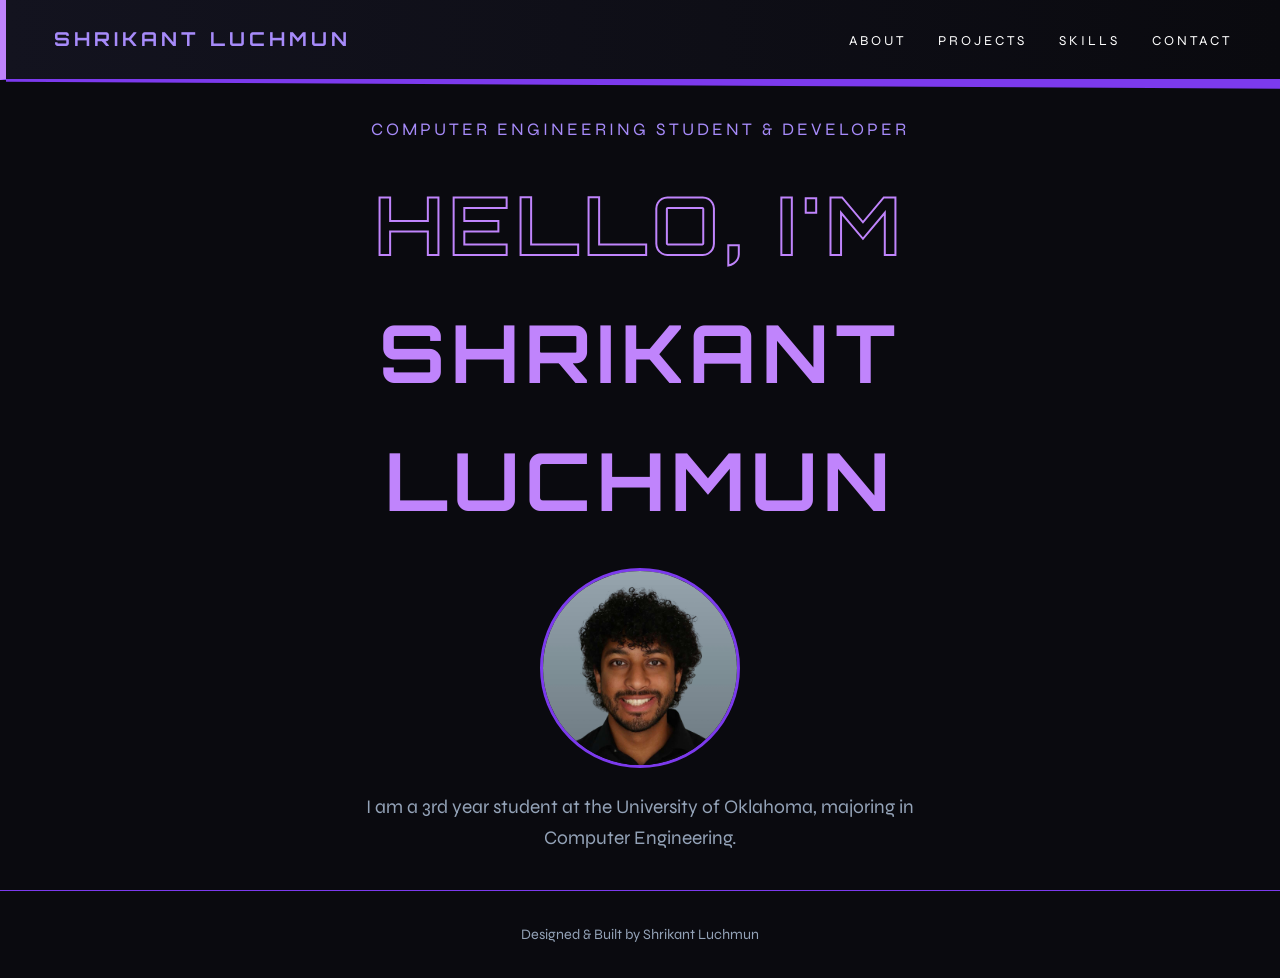
==== index.html @ 02b113b5 "Add files via upload" ====
<!DOCTYPE html>
<html lang="en">
<head>
  <meta charset="UTF-8" />
  <meta name="viewport" content="width=device-width, initial-scale=1.0" />
  <title>Shrikant Luchmun's Portfolio</title>
  <link rel="stylesheet" href="style.css" />
</head>
<body>

  <nav>
    <div class="logo">Shrikant Luchmun</div>
    <ul>
      <li><a href="about.html">About</a></li>
      <li><a href="projects.html">Projects</a></li>
      <li><a href="skills.html">Skills</a></li>
      <li><a href="contact.html">Contact</a></li>
    </ul>
  </nav>

  <section id="hero">
    <p>Computer Engineering Student & Developer</p>
    <h1>Hello, I'm <span>Shrikant Luchmun</span></h1>
    <img src="images/profile.jpg" alt="Shrikant Luchmun" class="profile-pic" />
    <p>I am a 3rd year student at the University of Oklahoma, majoring in Computer Engineering.</p>
  </section>

  <footer>
    <p>Designed & Built by Shrikant Luchmun</p>
  </footer>

<script src="script.js"></script>
</body>
</html>
---- style.css ----
@import url('https://fonts.googleapis.com/css2?family=Orbitron:wght@700;900&family=Syne:wght@400;600&display=swap');

html {
  overflow-x: hidden;
  width: 100%;
}

html, body {
  overflow-x: hidden;
  width: 100%;
}
/* ROOT VARIABLES & RESET */
* {
  margin: 0;
  padding: 0;
  box-sizing: border-box;
}

:root {
  --purple: #7c3aed;
  --purple-light: #a78bfa;
  --purple-bright: #c084fc;
  --bg: #0a0a0f;
  --bg-card: #13131f;
  --text: #ffffff;
  --text-muted: #94a3b8;
  --accent: #ffffff;
}

body {
  background-color: var(--bg);
  color: var(--text);
  font-family: 'Syne', sans-serif;
  line-height: 1.6;
}

h1, h2, h3, .logo {
  font-family: 'Orbitron', sans-serif;
}

/* P5 DIAGONAL BACKGROUND STRIPES */
body::before {
  content: '';
  position: fixed;
  top: 0;
  left: 0;
  width: 100%;
  height: 100%;
  background: repeating-linear-gradient(
    -45deg,
    transparent,
    transparent 80px,
    rgba(124, 58, 237, 0.03) 80px,
    rgba(124, 58, 237, 0.03) 82px
  );
  pointer-events: none;
  z-index: 0;
}

/* NAVBAR */
nav {
  display: flex;
  justify-content: space-between;
  align-items: center;
  padding: 1.5rem 3rem;
  background: linear-gradient(90deg, #13131f, #0a0a0f);
  border-left: 6px solid var(--purple-bright);
  border-bottom: 1px solid var(--purple);
  position: sticky;
  top: 0;
  z-index: 100;
}

nav::after {
  content: '';
  position: absolute;
  bottom: -10px;
  left: 0;
  width: 100%;
  height: 10px;
  background: var(--purple);
  clip-path: polygon(0 0, 100% 0, 100% 100%, 0 30%);
}

.logo {
  font-size: 1.2rem;
  font-weight: 700;
  color: var(--purple-light);
  letter-spacing: 4px;
  text-transform: uppercase;
}

nav ul {
  list-style: none;
  display: flex;
  gap: 2rem;
}

nav ul li a {
  color: var(--text);
  text-decoration: none;
  font-size: 0.85rem;
  text-transform: uppercase;
  letter-spacing: 3px;
  transition: color 0.3s;
}

nav ul li a:hover {
  color: var(--purple-light);
}

/* SECTIONS */
section {
  padding: 5rem 3rem;
  max-width: 1100px;
  margin: 0 auto;
}

h2 {
  font-size: 3.5rem;
  font-weight: 700;
  margin-bottom: 3rem;
  text-align: center;
  text-transform: uppercase;
  letter-spacing: 8px;
  position: relative;
  display: block;
}

h2::before {
  content: '';
  display: block;
  width: 60px;
  height: 4px;
  background-color: var(--purple);
  margin: 0 auto 1rem;
}

h2::after {
  content: '';
  display: block;
  width: 30px;
  height: 4px;
  background-color: var(--purple-light);
  margin: 0.5rem auto 2rem;
}

h2 span {
  color: var(--purple-light);
}

/* HERO */
#hero {
  display: flex;
  flex-direction: column;
  align-items: center;
  justify-content: center;
  text-align: center;
  min-height: 90vh;
  padding: 2rem;
}

#hero p:first-child {
  color: var(--purple-light);
  font-size: 1.1rem;
  letter-spacing: 3px;
  text-transform: uppercase;
  margin-bottom: 1rem;
}

#hero h1 {
  font-size: 5rem;
  font-weight: 700;
  margin-bottom: 1.5rem;
  text-transform: uppercase;
  letter-spacing: 6px;
  -webkit-text-stroke: 2px var(--purple-bright);
  color: transparent;
}

#hero h1 span {
  color: var(--purple-bright);
  -webkit-text-stroke: 0;
}

#hero p:last-of-type {
  color: var(--text-muted);
  font-size: 1.2rem;
  max-width: 600px;
}

/* PROFILE PICTURE */
.profile-pic {
  width: 200px;
  height: 200px;
  border-radius: 50%;
  object-fit: cover;
  border: 3px solid var(--purple);
  margin-bottom: 1.5rem;
}

/* ABOUT */
.about-grid {
  display: grid;
  grid-template-columns: repeat(3, 1fr);
  gap: 2rem;
}

.about-card {
  background-color: var(--bg-card);
  border: none;
  border-left: 6px solid var(--purple-bright);
  border-bottom: 1px solid var(--purple);
  border-radius: 0;
  padding: 2rem;
  position: relative;
  overflow: hidden;
}

.about-card::before {
  content: '';
  position: absolute;
  top: 0;
  right: 0;
  width: 40px;
  height: 40px;
  background: var(--purple);
  clip-path: polygon(100% 0, 0 0, 100% 100%);
}

.about-card h3 {
  color: var(--purple-light);
  font-size: 1.2rem;
  margin-bottom: 1rem;
}

.about-card p {
  color: var(--text-muted);
  line-height: 1.8;
}

/* CAROUSEL */
.carousel {
  display: flex;
  align-items: center;
  justify-content: center;
  position: relative;
}

.carousel-track {
  width: 600px;
}

.project-card {
  display: none;
  background-color: var(--bg-card);
  border: none;
  border-left: 6px solid var(--purple-bright);
  border-bottom: 1px solid var(--purple);
  border-radius: 0;
  padding: 2rem;
  width: 600px;
  flex-direction: column;
  gap: 1rem;
  position: relative;
  overflow: hidden;
}

.project-card::before {
  content: '';
  position: absolute;
  top: 0;
  right: 0;
  width: 40px;
  height: 40px;
  background: var(--purple);
  clip-path: polygon(100% 0, 0 0, 100% 100%);
}

.project-card.active {
  display: flex;
}

.project-card h3 {
  color: var(--text);
  font-size: 1.3rem;
  font-weight: 700;
}

.project-card span {
  background-color: var(--purple);
  color: white;
  font-size: 0.75rem;
  padding: 0.2rem 0.7rem;
  border-radius: 999px;
  margin-right: 0.4rem;
}

.project-card p {
  color: var(--text-muted);
  line-height: 1.8;
  flex: 1;
}

.project-card a {
  color: var(--purple-light);
  text-decoration: none;
  font-weight: 600;
  transition: color 0.3s;
}

.project-card a:hover {
  color: white;
}

/* PROJECT IMAGE */
.project-img {
  width: 100%;
  height: 180px;
  object-fit: cover;
}

/* ARROWS */
.arrow {
  position: fixed;
  top: 50%;
  transform: translateY(-50%);
  border: 2px solid var(--purple-bright);
  border-radius: 0;
  font-weight: 900;
  font-size: 2rem;
  background-color: var(--bg-card);
  color: var(--purple-light);
  width: 50px;
  height: 50px;
  cursor: pointer;
  transition: background-color 0.3s;
  z-index: 999;
}

#prevBtn {
  left: 20px;
}

#nextBtn {
  right: 20px;
}

.arrow:hover {
  background-color: var(--purple);
  color: white;
}

/* CAROUSEL DOTS */
.carousel-dots {
  display: flex;
  justify-content: center;
  gap: 0.5rem;
  position: fixed;
  bottom: 30px;
  left: 50%;
  transform: translateX(-50%);
  z-index: 999;
}

.dot {
  width: 10px;
  height: 10px;
  border-radius: 50%;
  background-color: var(--bg-card);
  border: 1px solid var(--purple);
  cursor: pointer;
  transition: background-color 0.3s;
}

.dot.active {
  background-color: var(--purple);
}

/* SKILLS */
.skills-grid {
  display: flex;
  flex-wrap: wrap;
  gap: 1rem;
  justify-content: center;
}

.skill-pill {
  background-color: var(--bg-card);
  border: 1px solid var(--purple);
  border-left: 4px solid var(--purple-bright);
  color: var(--purple-light);
  padding: 0.6rem 1.5rem;
  border-radius: 0;
  font-size: 0.85rem;
  font-weight: 600;
  text-transform: uppercase;
  letter-spacing: 2px;
}

/* CONTACT */
#contact {
  text-align: center;
}

#contact p {
  color: var(--text-muted);
  font-size: 1.1rem;
  margin-bottom: 2rem;
}

#contact a {
  display: inline-block;
  background-color: var(--purple);
  color: white;
  padding: 0.8rem 2rem;
  border-radius: 0;
  text-decoration: none;
  font-weight: 600;
  font-size: 1rem;
  transition: background-color 0.3s;
  margin: 0.5rem;
}

#contact a:hover {
  background-color: var(--purple-light);
  color: black;
}

.socials {
  margin-top: 2rem;
  display: flex;
  justify-content: center;
  gap: 1.5rem;
}

/* FOOTER */
footer {
  text-align: center;
  padding: 2rem;
  color: var(--text-muted);
  border-top: 1px solid var(--purple);
  font-size: 0.9rem;
}

/* GLITCH ANIMATION */
@keyframes glitch {
  0%   { transform: translate(0); filter: none; opacity: 1; }
  10%  { transform: translate(-3px, 2px); filter: blur(2px); opacity: 0.8; }
  20%  { transform: translate(3px, -2px); filter: blur(3px) brightness(2); opacity: 0.6; }
  30%  { transform: translate(-2px, 1px); filter: blur(1px); opacity: 0.9; }
  40%  { transform: translate(2px, -1px); filter: blur(4px) brightness(0.5); opacity: 0.5; }
  50%  { transform: translate(-3px, 2px); filter: blur(2px); opacity: 0.7; }
  60%  { transform: translate(3px, -2px); filter: blur(3px) brightness(1.5); opacity: 0.8; }
  70%  { transform: translate(-1px, 1px); filter: blur(2px); opacity: 0.6; }
  80%  { transform: translate(1px, -1px); filter: blur(1px); opacity: 0.9; }
  90%  { transform: translate(-2px, 2px); filter: blur(3px) brightness(2); opacity: 0.7; }
  100% { transform: translate(0); filter: none; opacity: 1; }
}

.glitching {
  animation: glitch 2s linear;
}

/* P5 SNAP IN ANIMATIONS */
@keyframes snapIn {
  0%   { transform: translateX(-150px); opacity: 0; }
  60%  { transform: translateX(15px); opacity: 1; }
  80%  { transform: translateX(-8px); opacity: 1; }
  100% { transform: translateX(0); opacity: 1; }
}

@keyframes snapInRight {
  0%   { transform: translateX(150px); opacity: 0; }
  60%  { transform: translateX(-15px); opacity: 1; }
  80%  { transform: translateX(8px); opacity: 1; }
  100% { transform: translateX(0); opacity: 1; }
}

@keyframes snapInUp {
  0%   { transform: translateY(150px); opacity: 0; }
  60%  { transform: translateY(-15px); opacity: 1; }
  80%  { transform: translateY(8px); opacity: 1; }
  100% { transform: translateY(0); opacity: 1; }
}

.snap-left {
  animation: snapIn 0.7s cubic-bezier(0.22, 1, 0.36, 1) forwards;
}

.snap-right {
  animation: snapInRight 0.7s cubic-bezier(0.22, 1, 0.36, 1) forwards;
}

.snap-up {
  animation: snapInUp 0.7s cubic-bezier(0.22, 1, 0.36, 1) forwards;
}

/* CAROUSEL SLIDE ANIMATION */
@keyframes slideInRight {
  0%   { transform: translateX(100px); opacity: 0; }
  70%  { transform: translateX(-5px); opacity: 1; }
  100% { transform: translateX(0); opacity: 1; }
}

@keyframes slideInLeft {
  0%   { transform: translateX(-100px); opacity: 0; }
  70%  { transform: translateX(5px); opacity: 1; }
  100% { transform: translateX(0); opacity: 1; }
}

.slide-in-right {
  animation: slideInRight 0.3s cubic-bezier(0.22, 1, 0.36, 1) forwards;
}

.slide-in-left {
  animation: slideInLeft 0.3s cubic-bezier(0.22, 1, 0.36, 1) forwards;
}

/* MOBILE */
@media (max-width: 768px) {

  * {
    box-sizing: border-box;
  }

  body {
    overflow-x: hidden;
    width: 100%;
  }

 nav {
    padding: 1rem;
    flex-direction: column;
    gap: 0.8rem;
    width: 100%;
    border-left: none;
  }

  nav ul {
    gap: 1rem;
    flex-wrap: wrap;
    justify-content: center;
  }

  .logo {
    font-size: 0.85rem;
    letter-spacing: 2px;
    text-align: center;
  }

  nav ul li a {
    font-size: 0.65rem;
    letter-spacing: 1px;
  }
  section {
    padding: 3rem 1rem;
    max-width: 100%;
    width: 100%;
    clip-path: none;
  }

  #hero {
    padding: 2rem 1rem;
    min-height: 80vh;
    width: 100%;
  }

  #hero h1 {
    font-size: 1.8rem;
    letter-spacing: 1px;
    -webkit-text-stroke: 1px var(--purple-bright);
  }

  #hero p:first-child {
    font-size: 0.85rem;
    letter-spacing: 1px;
  }

  #hero p:last-of-type {
    font-size: 1rem;
  }

  .profile-pic {
    width: 130px;
    height: 130px;
  }

  h2 {
    font-size: 1.5rem;
    letter-spacing: 2px;
  }

  .about-grid {
    grid-template-columns: 1fr;
    width: 100%;
  }

  .about-card {
    width: 100%;
  }

  .carousel {
    width: 100%;
    padding: 0;
  }

  .carousel-track {
    width: 100%;
  }

  .project-card {
    width: 100%;
    box-sizing: border-box;
  }

  .skills-grid {
    gap: 0.5rem;
    width: 100%;
  }

  .skill-pill {
    font-size: 0.75rem;
    padding: 0.4rem 1rem;
  }

  .arrow {
    width: 35px;
    height: 35px;
    font-size: 1rem;
  }

  #prevBtn {
    left: 5px;
  }

  #nextBtn {
    right: 5px;
  }

  footer {
    padding: 1.5rem 1rem;
    font-size: 0.8rem;
  }

}

body::before {
    display: none;
  }
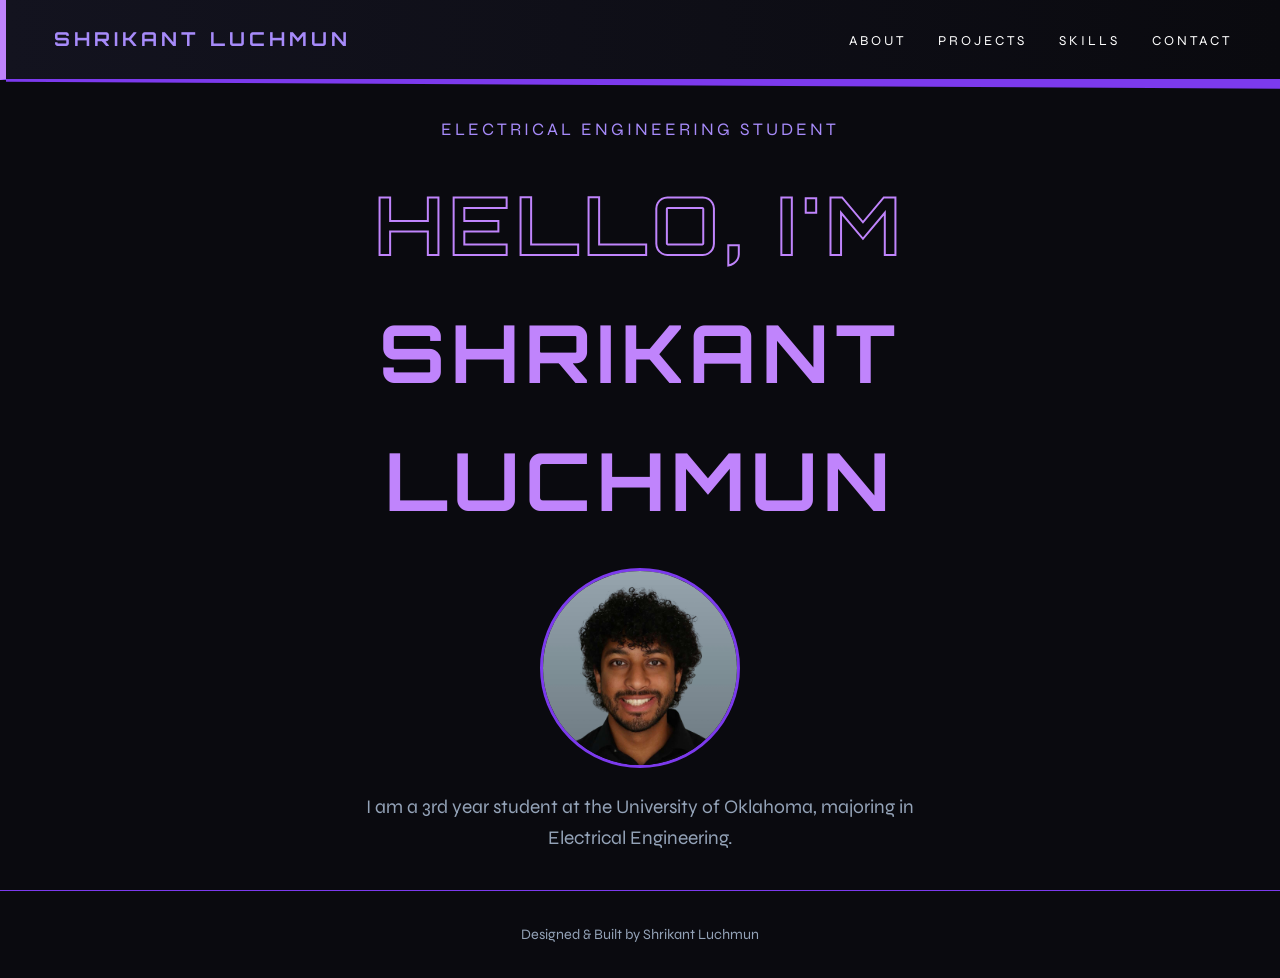
==== commit c3168abb: "update site content" ====
--- a/index.html
+++ b/index.html
@@ -1,34 +1,34 @@
-<!DOCTYPE html>
-<html lang="en">
-<head>
-  <meta charset="UTF-8" />
-  <meta name="viewport" content="width=device-width, initial-scale=1.0" />
-  <title>Shrikant Luchmun's Portfolio</title>
-  <link rel="stylesheet" href="style.css" />
-</head>
-<body>
-
-  <nav>
-    <div class="logo">Shrikant Luchmun</div>
-    <ul>
-      <li><a href="about.html">About</a></li>
-      <li><a href="projects.html">Projects</a></li>
-      <li><a href="skills.html">Skills</a></li>
-      <li><a href="contact.html">Contact</a></li>
-    </ul>
-  </nav>
-
-  <section id="hero">
-    <p>Computer Engineering Student & Developer</p>
-    <h1>Hello, I'm <span>Shrikant Luchmun</span></h1>
-    <img src="images/profile.jpg" alt="Shrikant Luchmun" class="profile-pic" />
-    <p>I am a 3rd year student at the University of Oklahoma, majoring in Computer Engineering.</p>
-  </section>
-
-  <footer>
-    <p>Designed & Built by Shrikant Luchmun</p>
-  </footer>
-
-<script src="script.js"></script>
-</body>
+<!DOCTYPE html>
+<html lang="en">
+<head>
+  <meta charset="UTF-8" />
+  <meta name="viewport" content="width=device-width, initial-scale=1.0" />
+  <title>Shrikant Luchmun's Portfolio</title>
+  <link rel="stylesheet" href="style.css" />
+</head>
+<body>
+
+  <nav>
+    <div class="logo">Shrikant Luchmun</div>
+    <ul>
+      <li><a href="about.html">About</a></li>
+      <li><a href="projects.html">Projects</a></li>
+      <li><a href="skills.html">Skills</a></li>
+      <li><a href="contact.html">Contact</a></li>
+    </ul>
+  </nav>
+
+  <section id="hero">
+    <p>Electrical Engineering student</p>
+    <h1>Hello, I'm <span>Shrikant Luchmun</span></h1>
+    <img src="images/profile.jpg" alt="Shrikant Luchmun" class="profile-pic" />
+    <p>I am a 3rd year student at the University of Oklahoma, majoring in Electrical Engineering.</p>
+  </section>
+
+  <footer>
+    <p>Designed & Built by Shrikant Luchmun</p>
+  </footer>
+
+<script src="script.js"></script>
+</body>
 </html>
--- a/style.css
+++ b/style.css
@@ -1,650 +1,650 @@
-@import url('https://fonts.googleapis.com/css2?family=Orbitron:wght@700;900&family=Syne:wght@400;600&display=swap');
-
-html {
-  overflow-x: hidden;
-  width: 100%;
-}
-
-html, body {
-  overflow-x: hidden;
-  width: 100%;
-}
-/* ROOT VARIABLES & RESET */
-* {
-  margin: 0;
-  padding: 0;
-  box-sizing: border-box;
-}
-
-:root {
-  --purple: #7c3aed;
-  --purple-light: #a78bfa;
-  --purple-bright: #c084fc;
-  --bg: #0a0a0f;
-  --bg-card: #13131f;
-  --text: #ffffff;
-  --text-muted: #94a3b8;
-  --accent: #ffffff;
-}
-
-body {
-  background-color: var(--bg);
-  color: var(--text);
-  font-family: 'Syne', sans-serif;
-  line-height: 1.6;
-}
-
-h1, h2, h3, .logo {
-  font-family: 'Orbitron', sans-serif;
-}
-
-/* P5 DIAGONAL BACKGROUND STRIPES */
-body::before {
-  content: '';
-  position: fixed;
-  top: 0;
-  left: 0;
-  width: 100%;
-  height: 100%;
-  background: repeating-linear-gradient(
-    -45deg,
-    transparent,
-    transparent 80px,
-    rgba(124, 58, 237, 0.03) 80px,
-    rgba(124, 58, 237, 0.03) 82px
-  );
-  pointer-events: none;
-  z-index: 0;
-}
-
-/* NAVBAR */
-nav {
-  display: flex;
-  justify-content: space-between;
-  align-items: center;
-  padding: 1.5rem 3rem;
-  background: linear-gradient(90deg, #13131f, #0a0a0f);
-  border-left: 6px solid var(--purple-bright);
-  border-bottom: 1px solid var(--purple);
-  position: sticky;
-  top: 0;
-  z-index: 100;
-}
-
-nav::after {
-  content: '';
-  position: absolute;
-  bottom: -10px;
-  left: 0;
-  width: 100%;
-  height: 10px;
-  background: var(--purple);
-  clip-path: polygon(0 0, 100% 0, 100% 100%, 0 30%);
-}
-
-.logo {
-  font-size: 1.2rem;
-  font-weight: 700;
-  color: var(--purple-light);
-  letter-spacing: 4px;
-  text-transform: uppercase;
-}
-
-nav ul {
-  list-style: none;
-  display: flex;
-  gap: 2rem;
-}
-
-nav ul li a {
-  color: var(--text);
-  text-decoration: none;
-  font-size: 0.85rem;
-  text-transform: uppercase;
-  letter-spacing: 3px;
-  transition: color 0.3s;
-}
-
-nav ul li a:hover {
-  color: var(--purple-light);
-}
-
-/* SECTIONS */
-section {
-  padding: 5rem 3rem;
-  max-width: 1100px;
-  margin: 0 auto;
-}
-
-h2 {
-  font-size: 3.5rem;
-  font-weight: 700;
-  margin-bottom: 3rem;
-  text-align: center;
-  text-transform: uppercase;
-  letter-spacing: 8px;
-  position: relative;
-  display: block;
-}
-
-h2::before {
-  content: '';
-  display: block;
-  width: 60px;
-  height: 4px;
-  background-color: var(--purple);
-  margin: 0 auto 1rem;
-}
-
-h2::after {
-  content: '';
-  display: block;
-  width: 30px;
-  height: 4px;
-  background-color: var(--purple-light);
-  margin: 0.5rem auto 2rem;
-}
-
-h2 span {
-  color: var(--purple-light);
-}
-
-/* HERO */
-#hero {
-  display: flex;
-  flex-direction: column;
-  align-items: center;
-  justify-content: center;
-  text-align: center;
-  min-height: 90vh;
-  padding: 2rem;
-}
-
-#hero p:first-child {
-  color: var(--purple-light);
-  font-size: 1.1rem;
-  letter-spacing: 3px;
-  text-transform: uppercase;
-  margin-bottom: 1rem;
-}
-
-#hero h1 {
-  font-size: 5rem;
-  font-weight: 700;
-  margin-bottom: 1.5rem;
-  text-transform: uppercase;
-  letter-spacing: 6px;
-  -webkit-text-stroke: 2px var(--purple-bright);
-  color: transparent;
-}
-
-#hero h1 span {
-  color: var(--purple-bright);
-  -webkit-text-stroke: 0;
-}
-
-#hero p:last-of-type {
-  color: var(--text-muted);
-  font-size: 1.2rem;
-  max-width: 600px;
-}
-
-/* PROFILE PICTURE */
-.profile-pic {
-  width: 200px;
-  height: 200px;
-  border-radius: 50%;
-  object-fit: cover;
-  border: 3px solid var(--purple);
-  margin-bottom: 1.5rem;
-}
-
-/* ABOUT */
-.about-grid {
-  display: grid;
-  grid-template-columns: repeat(3, 1fr);
-  gap: 2rem;
-}
-
-.about-card {
-  background-color: var(--bg-card);
-  border: none;
-  border-left: 6px solid var(--purple-bright);
-  border-bottom: 1px solid var(--purple);
-  border-radius: 0;
-  padding: 2rem;
-  position: relative;
-  overflow: hidden;
-}
-
-.about-card::before {
-  content: '';
-  position: absolute;
-  top: 0;
-  right: 0;
-  width: 40px;
-  height: 40px;
-  background: var(--purple);
-  clip-path: polygon(100% 0, 0 0, 100% 100%);
-}
-
-.about-card h3 {
-  color: var(--purple-light);
-  font-size: 1.2rem;
-  margin-bottom: 1rem;
-}
-
-.about-card p {
-  color: var(--text-muted);
-  line-height: 1.8;
-}
-
-/* CAROUSEL */
-.carousel {
-  display: flex;
-  align-items: center;
-  justify-content: center;
-  position: relative;
-}
-
-.carousel-track {
-  width: 600px;
-}
-
-.project-card {
-  display: none;
-  background-color: var(--bg-card);
-  border: none;
-  border-left: 6px solid var(--purple-bright);
-  border-bottom: 1px solid var(--purple);
-  border-radius: 0;
-  padding: 2rem;
-  width: 600px;
-  flex-direction: column;
-  gap: 1rem;
-  position: relative;
-  overflow: hidden;
-}
-
-.project-card::before {
-  content: '';
-  position: absolute;
-  top: 0;
-  right: 0;
-  width: 40px;
-  height: 40px;
-  background: var(--purple);
-  clip-path: polygon(100% 0, 0 0, 100% 100%);
-}
-
-.project-card.active {
-  display: flex;
-}
-
-.project-card h3 {
-  color: var(--text);
-  font-size: 1.3rem;
-  font-weight: 700;
-}
-
-.project-card span {
-  background-color: var(--purple);
-  color: white;
-  font-size: 0.75rem;
-  padding: 0.2rem 0.7rem;
-  border-radius: 999px;
-  margin-right: 0.4rem;
-}
-
-.project-card p {
-  color: var(--text-muted);
-  line-height: 1.8;
-  flex: 1;
-}
-
-.project-card a {
-  color: var(--purple-light);
-  text-decoration: none;
-  font-weight: 600;
-  transition: color 0.3s;
-}
-
-.project-card a:hover {
-  color: white;
-}
-
-/* PROJECT IMAGE */
-.project-img {
-  width: 100%;
-  height: 180px;
-  object-fit: cover;
-}
-
-/* ARROWS */
-.arrow {
-  position: fixed;
-  top: 50%;
-  transform: translateY(-50%);
-  border: 2px solid var(--purple-bright);
-  border-radius: 0;
-  font-weight: 900;
-  font-size: 2rem;
-  background-color: var(--bg-card);
-  color: var(--purple-light);
-  width: 50px;
-  height: 50px;
-  cursor: pointer;
-  transition: background-color 0.3s;
-  z-index: 999;
-}
-
-#prevBtn {
-  left: 20px;
-}
-
-#nextBtn {
-  right: 20px;
-}
-
-.arrow:hover {
-  background-color: var(--purple);
-  color: white;
-}
-
-/* CAROUSEL DOTS */
-.carousel-dots {
-  display: flex;
-  justify-content: center;
-  gap: 0.5rem;
-  position: fixed;
-  bottom: 30px;
-  left: 50%;
-  transform: translateX(-50%);
-  z-index: 999;
-}
-
-.dot {
-  width: 10px;
-  height: 10px;
-  border-radius: 50%;
-  background-color: var(--bg-card);
-  border: 1px solid var(--purple);
-  cursor: pointer;
-  transition: background-color 0.3s;
-}
-
-.dot.active {
-  background-color: var(--purple);
-}
-
-/* SKILLS */
-.skills-grid {
-  display: flex;
-  flex-wrap: wrap;
-  gap: 1rem;
-  justify-content: center;
-}
-
-.skill-pill {
-  background-color: var(--bg-card);
-  border: 1px solid var(--purple);
-  border-left: 4px solid var(--purple-bright);
-  color: var(--purple-light);
-  padding: 0.6rem 1.5rem;
-  border-radius: 0;
-  font-size: 0.85rem;
-  font-weight: 600;
-  text-transform: uppercase;
-  letter-spacing: 2px;
-}
-
-/* CONTACT */
-#contact {
-  text-align: center;
-}
-
-#contact p {
-  color: var(--text-muted);
-  font-size: 1.1rem;
-  margin-bottom: 2rem;
-}
-
-#contact a {
-  display: inline-block;
-  background-color: var(--purple);
-  color: white;
-  padding: 0.8rem 2rem;
-  border-radius: 0;
-  text-decoration: none;
-  font-weight: 600;
-  font-size: 1rem;
-  transition: background-color 0.3s;
-  margin: 0.5rem;
-}
-
-#contact a:hover {
-  background-color: var(--purple-light);
-  color: black;
-}
-
-.socials {
-  margin-top: 2rem;
-  display: flex;
-  justify-content: center;
-  gap: 1.5rem;
-}
-
-/* FOOTER */
-footer {
-  text-align: center;
-  padding: 2rem;
-  color: var(--text-muted);
-  border-top: 1px solid var(--purple);
-  font-size: 0.9rem;
-}
-
-/* GLITCH ANIMATION */
-@keyframes glitch {
-  0%   { transform: translate(0); filter: none; opacity: 1; }
-  10%  { transform: translate(-3px, 2px); filter: blur(2px); opacity: 0.8; }
-  20%  { transform: translate(3px, -2px); filter: blur(3px) brightness(2); opacity: 0.6; }
-  30%  { transform: translate(-2px, 1px); filter: blur(1px); opacity: 0.9; }
-  40%  { transform: translate(2px, -1px); filter: blur(4px) brightness(0.5); opacity: 0.5; }
-  50%  { transform: translate(-3px, 2px); filter: blur(2px); opacity: 0.7; }
-  60%  { transform: translate(3px, -2px); filter: blur(3px) brightness(1.5); opacity: 0.8; }
-  70%  { transform: translate(-1px, 1px); filter: blur(2px); opacity: 0.6; }
-  80%  { transform: translate(1px, -1px); filter: blur(1px); opacity: 0.9; }
-  90%  { transform: translate(-2px, 2px); filter: blur(3px) brightness(2); opacity: 0.7; }
-  100% { transform: translate(0); filter: none; opacity: 1; }
-}
-
-.glitching {
-  animation: glitch 2s linear;
-}
-
-/* P5 SNAP IN ANIMATIONS */
-@keyframes snapIn {
-  0%   { transform: translateX(-150px); opacity: 0; }
-  60%  { transform: translateX(15px); opacity: 1; }
-  80%  { transform: translateX(-8px); opacity: 1; }
-  100% { transform: translateX(0); opacity: 1; }
-}
-
-@keyframes snapInRight {
-  0%   { transform: translateX(150px); opacity: 0; }
-  60%  { transform: translateX(-15px); opacity: 1; }
-  80%  { transform: translateX(8px); opacity: 1; }
-  100% { transform: translateX(0); opacity: 1; }
-}
-
-@keyframes snapInUp {
-  0%   { transform: translateY(150px); opacity: 0; }
-  60%  { transform: translateY(-15px); opacity: 1; }
-  80%  { transform: translateY(8px); opacity: 1; }
-  100% { transform: translateY(0); opacity: 1; }
-}
-
-.snap-left {
-  animation: snapIn 0.7s cubic-bezier(0.22, 1, 0.36, 1) forwards;
-}
-
-.snap-right {
-  animation: snapInRight 0.7s cubic-bezier(0.22, 1, 0.36, 1) forwards;
-}
-
-.snap-up {
-  animation: snapInUp 0.7s cubic-bezier(0.22, 1, 0.36, 1) forwards;
-}
-
-/* CAROUSEL SLIDE ANIMATION */
-@keyframes slideInRight {
-  0%   { transform: translateX(100px); opacity: 0; }
-  70%  { transform: translateX(-5px); opacity: 1; }
-  100% { transform: translateX(0); opacity: 1; }
-}
-
-@keyframes slideInLeft {
-  0%   { transform: translateX(-100px); opacity: 0; }
-  70%  { transform: translateX(5px); opacity: 1; }
-  100% { transform: translateX(0); opacity: 1; }
-}
-
-.slide-in-right {
-  animation: slideInRight 0.3s cubic-bezier(0.22, 1, 0.36, 1) forwards;
-}
-
-.slide-in-left {
-  animation: slideInLeft 0.3s cubic-bezier(0.22, 1, 0.36, 1) forwards;
-}
-
-/* MOBILE */
-@media (max-width: 768px) {
-
-  * {
-    box-sizing: border-box;
-  }
-
-  body {
-    overflow-x: hidden;
-    width: 100%;
-  }
-
- nav {
-    padding: 1rem;
-    flex-direction: column;
-    gap: 0.8rem;
-    width: 100%;
-    border-left: none;
-  }
-
-  nav ul {
-    gap: 1rem;
-    flex-wrap: wrap;
-    justify-content: center;
-  }
-
-  .logo {
-    font-size: 0.85rem;
-    letter-spacing: 2px;
-    text-align: center;
-  }
-
-  nav ul li a {
-    font-size: 0.65rem;
-    letter-spacing: 1px;
-  }
-  section {
-    padding: 3rem 1rem;
-    max-width: 100%;
-    width: 100%;
-    clip-path: none;
-  }
-
-  #hero {
-    padding: 2rem 1rem;
-    min-height: 80vh;
-    width: 100%;
-  }
-
-  #hero h1 {
-    font-size: 1.8rem;
-    letter-spacing: 1px;
-    -webkit-text-stroke: 1px var(--purple-bright);
-  }
-
-  #hero p:first-child {
-    font-size: 0.85rem;
-    letter-spacing: 1px;
-  }
-
-  #hero p:last-of-type {
-    font-size: 1rem;
-  }
-
-  .profile-pic {
-    width: 130px;
-    height: 130px;
-  }
-
-  h2 {
-    font-size: 1.5rem;
-    letter-spacing: 2px;
-  }
-
-  .about-grid {
-    grid-template-columns: 1fr;
-    width: 100%;
-  }
-
-  .about-card {
-    width: 100%;
-  }
-
-  .carousel {
-    width: 100%;
-    padding: 0;
-  }
-
-  .carousel-track {
-    width: 100%;
-  }
-
-  .project-card {
-    width: 100%;
-    box-sizing: border-box;
-  }
-
-  .skills-grid {
-    gap: 0.5rem;
-    width: 100%;
-  }
-
-  .skill-pill {
-    font-size: 0.75rem;
-    padding: 0.4rem 1rem;
-  }
-
-  .arrow {
-    width: 35px;
-    height: 35px;
-    font-size: 1rem;
-  }
-
-  #prevBtn {
-    left: 5px;
-  }
-
-  #nextBtn {
-    right: 5px;
-  }
-
-  footer {
-    padding: 1.5rem 1rem;
-    font-size: 0.8rem;
-  }
-
-}
-
-body::before {
-    display: none;
+@import url('https://fonts.googleapis.com/css2?family=Orbitron:wght@700;900&family=Syne:wght@400;600&display=swap');
+
+html {
+  overflow-x: hidden;
+  width: 100%;
+}
+
+html, body {
+  overflow-x: hidden;
+  width: 100%;
+}
+/* ROOT VARIABLES & RESET */
+* {
+  margin: 0;
+  padding: 0;
+  box-sizing: border-box;
+}
+
+:root {
+  --purple: #7c3aed;
+  --purple-light: #a78bfa;
+  --purple-bright: #c084fc;
+  --bg: #0a0a0f;
+  --bg-card: #13131f;
+  --text: #ffffff;
+  --text-muted: #94a3b8;
+  --accent: #ffffff;
+}
+
+body {
+  background-color: var(--bg);
+  color: var(--text);
+  font-family: 'Syne', sans-serif;
+  line-height: 1.6;
+}
+
+h1, h2, h3, .logo {
+  font-family: 'Orbitron', sans-serif;
+}
+
+/* P5 DIAGONAL BACKGROUND STRIPES */
+body::before {
+  content: '';
+  position: fixed;
+  top: 0;
+  left: 0;
+  width: 100%;
+  height: 100%;
+  background: repeating-linear-gradient(
+    -45deg,
+    transparent,
+    transparent 80px,
+    rgba(124, 58, 237, 0.03) 80px,
+    rgba(124, 58, 237, 0.03) 82px
+  );
+  pointer-events: none;
+  z-index: 0;
+}
+
+/* NAVBAR */
+nav {
+  display: flex;
+  justify-content: space-between;
+  align-items: center;
+  padding: 1.5rem 3rem;
+  background: linear-gradient(90deg, #13131f, #0a0a0f);
+  border-left: 6px solid var(--purple-bright);
+  border-bottom: 1px solid var(--purple);
+  position: sticky;
+  top: 0;
+  z-index: 100;
+}
+
+nav::after {
+  content: '';
+  position: absolute;
+  bottom: -10px;
+  left: 0;
+  width: 100%;
+  height: 10px;
+  background: var(--purple);
+  clip-path: polygon(0 0, 100% 0, 100% 100%, 0 30%);
+}
+
+.logo {
+  font-size: 1.2rem;
+  font-weight: 700;
+  color: var(--purple-light);
+  letter-spacing: 4px;
+  text-transform: uppercase;
+}
+
+nav ul {
+  list-style: none;
+  display: flex;
+  gap: 2rem;
+}
+
+nav ul li a {
+  color: var(--text);
+  text-decoration: none;
+  font-size: 0.85rem;
+  text-transform: uppercase;
+  letter-spacing: 3px;
+  transition: color 0.3s;
+}
+
+nav ul li a:hover {
+  color: var(--purple-light);
+}
+
+/* SECTIONS */
+section {
+  padding: 5rem 3rem;
+  max-width: 1100px;
+  margin: 0 auto;
+}
+
+h2 {
+  font-size: 3.5rem;
+  font-weight: 700;
+  margin-bottom: 3rem;
+  text-align: center;
+  text-transform: uppercase;
+  letter-spacing: 8px;
+  position: relative;
+  display: block;
+}
+
+h2::before {
+  content: '';
+  display: block;
+  width: 60px;
+  height: 4px;
+  background-color: var(--purple);
+  margin: 0 auto 1rem;
+}
+
+h2::after {
+  content: '';
+  display: block;
+  width: 30px;
+  height: 4px;
+  background-color: var(--purple-light);
+  margin: 0.5rem auto 2rem;
+}
+
+h2 span {
+  color: var(--purple-light);
+}
+
+/* HERO */
+#hero {
+  display: flex;
+  flex-direction: column;
+  align-items: center;
+  justify-content: center;
+  text-align: center;
+  min-height: 90vh;
+  padding: 2rem;
+}
+
+#hero p:first-child {
+  color: var(--purple-light);
+  font-size: 1.1rem;
+  letter-spacing: 3px;
+  text-transform: uppercase;
+  margin-bottom: 1rem;
+}
+
+#hero h1 {
+  font-size: 5rem;
+  font-weight: 700;
+  margin-bottom: 1.5rem;
+  text-transform: uppercase;
+  letter-spacing: 6px;
+  -webkit-text-stroke: 2px var(--purple-bright);
+  color: transparent;
+}
+
+#hero h1 span {
+  color: var(--purple-bright);
+  -webkit-text-stroke: 0;
+}
+
+#hero p:last-of-type {
+  color: var(--text-muted);
+  font-size: 1.2rem;
+  max-width: 600px;
+}
+
+/* PROFILE PICTURE */
+.profile-pic {
+  width: 200px;
+  height: 200px;
+  border-radius: 50%;
+  object-fit: cover;
+  border: 3px solid var(--purple);
+  margin-bottom: 1.5rem;
+}
+
+/* ABOUT */
+.about-grid {
+  display: grid;
+  grid-template-columns: repeat(3, 1fr);
+  gap: 2rem;
+}
+
+.about-card {
+  background-color: var(--bg-card);
+  border: none;
+  border-left: 6px solid var(--purple-bright);
+  border-bottom: 1px solid var(--purple);
+  border-radius: 0;
+  padding: 2rem;
+  position: relative;
+  overflow: hidden;
+}
+
+.about-card::before {
+  content: '';
+  position: absolute;
+  top: 0;
+  right: 0;
+  width: 40px;
+  height: 40px;
+  background: var(--purple);
+  clip-path: polygon(100% 0, 0 0, 100% 100%);
+}
+
+.about-card h3 {
+  color: var(--purple-light);
+  font-size: 1.2rem;
+  margin-bottom: 1rem;
+}
+
+.about-card p {
+  color: var(--text-muted);
+  line-height: 1.8;
+}
+
+/* CAROUSEL */
+.carousel {
+  display: flex;
+  align-items: center;
+  justify-content: center;
+  position: relative;
+}
+
+.carousel-track {
+  width: 600px;
+}
+
+.project-card {
+  display: none;
+  background-color: var(--bg-card);
+  border: none;
+  border-left: 6px solid var(--purple-bright);
+  border-bottom: 1px solid var(--purple);
+  border-radius: 0;
+  padding: 2rem;
+  width: 600px;
+  flex-direction: column;
+  gap: 1rem;
+  position: relative;
+  overflow: hidden;
+}
+
+.project-card::before {
+  content: '';
+  position: absolute;
+  top: 0;
+  right: 0;
+  width: 40px;
+  height: 40px;
+  background: var(--purple);
+  clip-path: polygon(100% 0, 0 0, 100% 100%);
+}
+
+.project-card.active {
+  display: flex;
+}
+
+.project-card h3 {
+  color: var(--text);
+  font-size: 1.3rem;
+  font-weight: 700;
+}
+
+.project-card span {
+  background-color: var(--purple);
+  color: white;
+  font-size: 0.75rem;
+  padding: 0.2rem 0.7rem;
+  border-radius: 999px;
+  margin-right: 0.4rem;
+}
+
+.project-card p {
+  color: var(--text-muted);
+  line-height: 1.8;
+  flex: 1;
+}
+
+.project-card a {
+  color: var(--purple-light);
+  text-decoration: none;
+  font-weight: 600;
+  transition: color 0.3s;
+}
+
+.project-card a:hover {
+  color: white;
+}
+
+/* PROJECT IMAGE */
+.project-img {
+  width: 100%;
+  height: 180px;
+  object-fit: cover;
+}
+
+/* ARROWS */
+.arrow {
+  position: fixed;
+  top: 50%;
+  transform: translateY(-50%);
+  border: 2px solid var(--purple-bright);
+  border-radius: 0;
+  font-weight: 900;
+  font-size: 2rem;
+  background-color: var(--bg-card);
+  color: var(--purple-light);
+  width: 50px;
+  height: 50px;
+  cursor: pointer;
+  transition: background-color 0.3s;
+  z-index: 999;
+}
+
+#prevBtn {
+  left: 20px;
+}
+
+#nextBtn {
+  right: 20px;
+}
+
+.arrow:hover {
+  background-color: var(--purple);
+  color: white;
+}
+
+/* CAROUSEL DOTS */
+.carousel-dots {
+  display: flex;
+  justify-content: center;
+  gap: 0.5rem;
+  position: fixed;
+  bottom: 30px;
+  left: 50%;
+  transform: translateX(-50%);
+  z-index: 999;
+}
+
+.dot {
+  width: 10px;
+  height: 10px;
+  border-radius: 50%;
+  background-color: var(--bg-card);
+  border: 1px solid var(--purple);
+  cursor: pointer;
+  transition: background-color 0.3s;
+}
+
+.dot.active {
+  background-color: var(--purple);
+}
+
+/* SKILLS */
+.skills-grid {
+  display: flex;
+  flex-wrap: wrap;
+  gap: 1rem;
+  justify-content: center;
+}
+
+.skill-pill {
+  background-color: var(--bg-card);
+  border: 1px solid var(--purple);
+  border-left: 4px solid var(--purple-bright);
+  color: var(--purple-light);
+  padding: 0.6rem 1.5rem;
+  border-radius: 0;
+  font-size: 0.85rem;
+  font-weight: 600;
+  text-transform: uppercase;
+  letter-spacing: 2px;
+}
+
+/* CONTACT */
+#contact {
+  text-align: center;
+}
+
+#contact p {
+  color: var(--text-muted);
+  font-size: 1.1rem;
+  margin-bottom: 2rem;
+}
+
+#contact a {
+  display: inline-block;
+  background-color: var(--purple);
+  color: white;
+  padding: 0.8rem 2rem;
+  border-radius: 0;
+  text-decoration: none;
+  font-weight: 600;
+  font-size: 1rem;
+  transition: background-color 0.3s;
+  margin: 0.5rem;
+}
+
+#contact a:hover {
+  background-color: var(--purple-light);
+  color: black;
+}
+
+.socials {
+  margin-top: 2rem;
+  display: flex;
+  justify-content: center;
+  gap: 1.5rem;
+}
+
+/* FOOTER */
+footer {
+  text-align: center;
+  padding: 2rem;
+  color: var(--text-muted);
+  border-top: 1px solid var(--purple);
+  font-size: 0.9rem;
+}
+
+/* GLITCH ANIMATION */
+@keyframes glitch {
+  0%   { transform: translate(0); filter: none; opacity: 1; }
+  10%  { transform: translate(-3px, 2px); filter: blur(2px); opacity: 0.8; }
+  20%  { transform: translate(3px, -2px); filter: blur(3px) brightness(2); opacity: 0.6; }
+  30%  { transform: translate(-2px, 1px); filter: blur(1px); opacity: 0.9; }
+  40%  { transform: translate(2px, -1px); filter: blur(4px) brightness(0.5); opacity: 0.5; }
+  50%  { transform: translate(-3px, 2px); filter: blur(2px); opacity: 0.7; }
+  60%  { transform: translate(3px, -2px); filter: blur(3px) brightness(1.5); opacity: 0.8; }
+  70%  { transform: translate(-1px, 1px); filter: blur(2px); opacity: 0.6; }
+  80%  { transform: translate(1px, -1px); filter: blur(1px); opacity: 0.9; }
+  90%  { transform: translate(-2px, 2px); filter: blur(3px) brightness(2); opacity: 0.7; }
+  100% { transform: translate(0); filter: none; opacity: 1; }
+}
+
+.glitching {
+  animation: glitch 2s linear;
+}
+
+/* P5 SNAP IN ANIMATIONS */
+@keyframes snapIn {
+  0%   { transform: translateX(-150px); opacity: 0; }
+  60%  { transform: translateX(15px); opacity: 1; }
+  80%  { transform: translateX(-8px); opacity: 1; }
+  100% { transform: translateX(0); opacity: 1; }
+}
+
+@keyframes snapInRight {
+  0%   { transform: translateX(150px); opacity: 0; }
+  60%  { transform: translateX(-15px); opacity: 1; }
+  80%  { transform: translateX(8px); opacity: 1; }
+  100% { transform: translateX(0); opacity: 1; }
+}
+
+@keyframes snapInUp {
+  0%   { transform: translateY(150px); opacity: 0; }
+  60%  { transform: translateY(-15px); opacity: 1; }
+  80%  { transform: translateY(8px); opacity: 1; }
+  100% { transform: translateY(0); opacity: 1; }
+}
+
+.snap-left {
+  animation: snapIn 0.7s cubic-bezier(0.22, 1, 0.36, 1) forwards;
+}
+
+.snap-right {
+  animation: snapInRight 0.7s cubic-bezier(0.22, 1, 0.36, 1) forwards;
+}
+
+.snap-up {
+  animation: snapInUp 0.7s cubic-bezier(0.22, 1, 0.36, 1) forwards;
+}
+
+/* CAROUSEL SLIDE ANIMATION */
+@keyframes slideInRight {
+  0%   { transform: translateX(100px); opacity: 0; }
+  70%  { transform: translateX(-5px); opacity: 1; }
+  100% { transform: translateX(0); opacity: 1; }
+}
+
+@keyframes slideInLeft {
+  0%   { transform: translateX(-100px); opacity: 0; }
+  70%  { transform: translateX(5px); opacity: 1; }
+  100% { transform: translateX(0); opacity: 1; }
+}
+
+.slide-in-right {
+  animation: slideInRight 0.3s cubic-bezier(0.22, 1, 0.36, 1) forwards;
+}
+
+.slide-in-left {
+  animation: slideInLeft 0.3s cubic-bezier(0.22, 1, 0.36, 1) forwards;
+}
+
+/* MOBILE */
+@media (max-width: 768px) {
+
+  * {
+    box-sizing: border-box;
+  }
+
+  body {
+    overflow-x: hidden;
+    width: 100%;
+  }
+
+ nav {
+    padding: 1rem;
+    flex-direction: column;
+    gap: 0.8rem;
+    width: 100%;
+    border-left: none;
+  }
+
+  nav ul {
+    gap: 1rem;
+    flex-wrap: wrap;
+    justify-content: center;
+  }
+
+  .logo {
+    font-size: 0.85rem;
+    letter-spacing: 2px;
+    text-align: center;
+  }
+
+  nav ul li a {
+    font-size: 0.65rem;
+    letter-spacing: 1px;
+  }
+  section {
+    padding: 3rem 1rem;
+    max-width: 100%;
+    width: 100%;
+    clip-path: none;
+  }
+
+  #hero {
+    padding: 2rem 1rem;
+    min-height: 80vh;
+    width: 100%;
+  }
+
+  #hero h1 {
+    font-size: 1.8rem;
+    letter-spacing: 1px;
+    -webkit-text-stroke: 1px var(--purple-bright);
+  }
+
+  #hero p:first-child {
+    font-size: 0.85rem;
+    letter-spacing: 1px;
+  }
+
+  #hero p:last-of-type {
+    font-size: 1rem;
+  }
+
+  .profile-pic {
+    width: 130px;
+    height: 130px;
+  }
+
+  h2 {
+    font-size: 1.5rem;
+    letter-spacing: 2px;
+  }
+
+  .about-grid {
+    grid-template-columns: 1fr;
+    width: 100%;
+  }
+
+  .about-card {
+    width: 100%;
+  }
+
+  .carousel {
+    width: 100%;
+    padding: 0;
+  }
+
+  .carousel-track {
+    width: 100%;
+  }
+
+  .project-card {
+    width: 100%;
+    box-sizing: border-box;
+  }
+
+  .skills-grid {
+    gap: 0.5rem;
+    width: 100%;
+  }
+
+  .skill-pill {
+    font-size: 0.75rem;
+    padding: 0.4rem 1rem;
+  }
+
+  .arrow {
+    width: 35px;
+    height: 35px;
+    font-size: 1rem;
+  }
+
+  #prevBtn {
+    left: 5px;
+  }
+
+  #nextBtn {
+    right: 5px;
+  }
+
+  footer {
+    padding: 1.5rem 1rem;
+    font-size: 0.8rem;
+  }
+
+}
+
+body::before {
+    display: none;
   }
